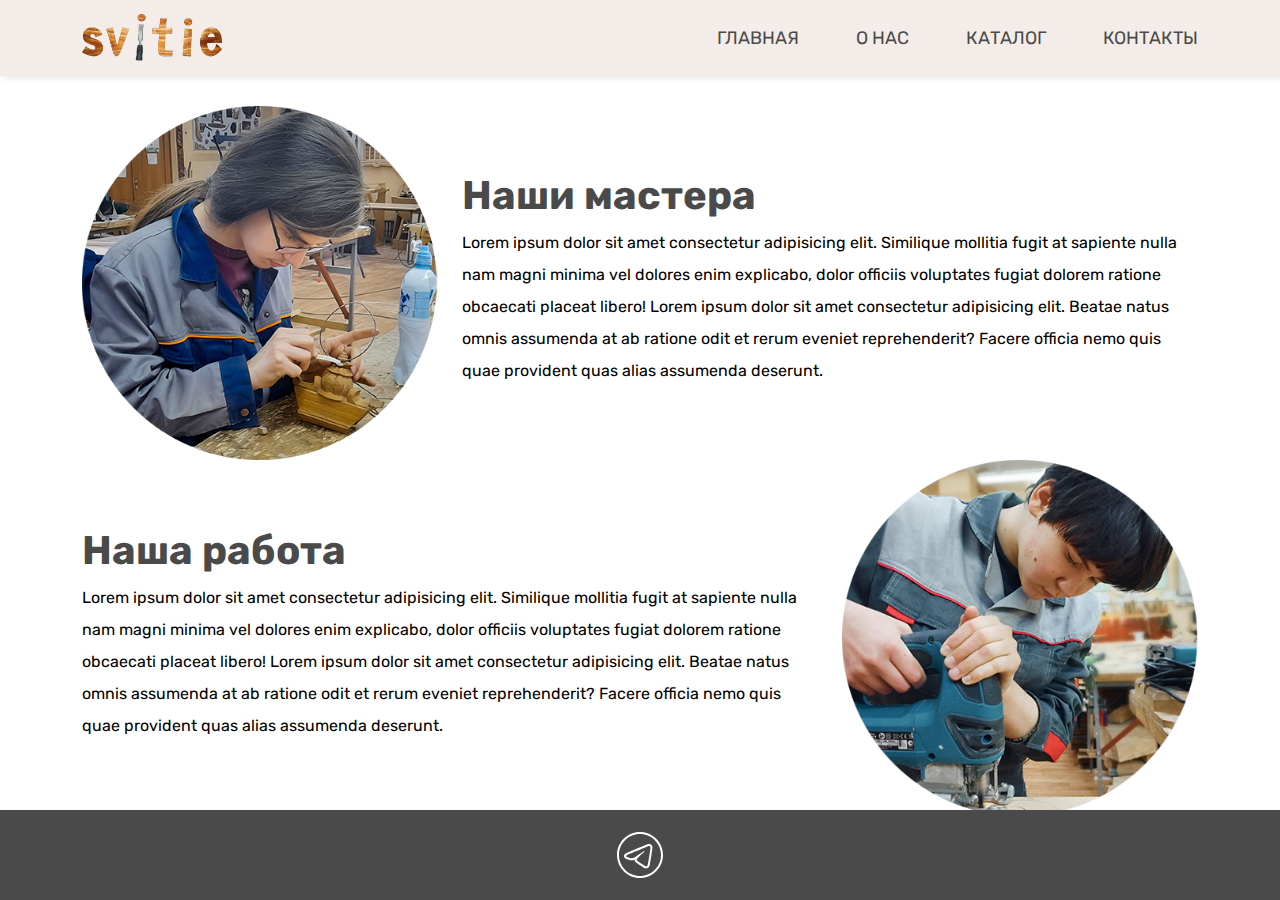
==== about.html @ c4469b09 "Add files via upload" ====
<html lang="en">
  <head>
    <meta charset="UTF-8" />
    <meta name="viewport" content="width=device-width, initial-scale=1.0" />
    <title>Магазин деревянных шедевров</title>
    <link rel="stylesheet" href="css/normalize.css" />
    <link
      rel="stylesheet"
      href="https://cdnjs.cloudflare.com/ajax/libs/animate.css/4.1.1/animate.min.css"
    />
    <link rel="stylesheet" href="css/bootstrap-grid.css" />
    <link rel="stylesheet" href="css/hover.css" />
    <link rel="stylesheet" href="css/style.css" />
    <link rel="stylesheet" href="css/media.css" />
    <link type="image/x-icon" href="img/favicon.png" rel="shortcut icon" />
  </head>
  <body>
    <header class="header">
      <div class="container">
        <div class="row">
          <div
            class="col-lg-3 col-md-3 col-sm-12 d-flex justify-content-lg-start justify-content-center header__logo"
          >
            <a href="index.html" class="logo">
              <img
                src="img/Svitie.png"
                alt="Логотип Svitie"
                width="140"
                height="48"
              />
            </a>
          </div>
          <div
            class="col-lg-9 col-md-9 col-sm-12 d-flex justify-content-lg-end justify-content-end"
          >
            <nav class="header__nav" aria-label="Главное меню">
              <ul class="list-reset header__menu">
                <li class="header__item">
                  <a href="index.html" class="header__link">Главная</a>
                </li>
                <li class="header__item">
                  <a href="#about-us" class="header__link">О&nbsp;нас</a>
                </li>
                <li class="header__item">
                  <a href="catalog.html" class="header__link">Каталог</a>
                </li>
                <li class="header__item">
                  <a href="contacts.html" class="header__link">Контакты</a>
                </li>
              </ul>
            </nav>
          </div>
        </div>
      </div>
    </header>

    <main>
      <section class="story">
        <div class="container">
          <div class="row align-items-center story__row">
            <div class="col-lg-4 col-md-5">
              <picture>
                <source media="(max-width: 767px)" srcset="img/vitek_576.png" />
                <source media="(max-width: 992px)" srcset="img/vitek_768.png" />
                <img
                  src="img/vitek.png"
                  class="about__pics"
                  alt=""
                  aria-hidden="true"
                />
              </picture>
            </div>
            <div class="col-lg-8 col-md-7 col-sm-12 story__right">
              <h1 class="story__title text-reset">Наши мастера</h1>
              <p class="text-reset about__text">
                Lorem ipsum dolor sit amet consectetur adipisicing elit.
                Similique mollitia fugit at sapiente nulla nam magni minima vel
                dolores enim explicabo, dolor officiis voluptates fugiat dolorem
                ratione obcaecati placeat libero! Lorem ipsum dolor sit amet
                consectetur adipisicing elit. Beatae natus omnis assumenda at ab
                ratione odit et rerum eveniet reprehenderit? Facere officia nemo
                quis quae provident quas alias assumenda deserunt.
              </p>
            </div>
          </div>
          <div class="row align-items-center story__row">
            <div class="col-lg-8 col-md-7 col-sm-12 story__right">
              <h1 class="story__title text-reset">Наша работа</h1>
              <p class="text-reset about__text">
                Lorem ipsum dolor sit amet consectetur adipisicing elit.
                Similique mollitia fugit at sapiente nulla nam magni minima vel
                dolores enim explicabo, dolor officiis voluptates fugiat dolorem
                ratione obcaecati placeat libero! Lorem ipsum dolor sit amet
                consectetur adipisicing elit. Beatae natus omnis assumenda at ab
                ratione odit et rerum eveniet reprehenderit? Facere officia nemo
                quis quae provident quas alias assumenda deserunt.
              </p>
            </div>
            <div class="col-lg-4 col-md-5">
              <picture>
                <source media="(max-width: 767px)" srcset="img/sveta_576.png" />
                <source media="(max-width: 992px)" srcset="img/sveta_768.png" />
                <img
                  src="img/sveta.png"
                  class="about__pics"
                  alt=""
                  aria-hidden="true"
                />
              </picture>
            </div>
          </div>
        </div>
      </section>
    </main>
    <footer class="footer footer-fixed">
      <div class="container d-flex justify-content-center">
        <svg
          xmlns="http://www.w3.org/2000/svg"
          viewBox="0 0 50 50"
          width="50px"
          height="50px"
          fill="white"
        >
          <path
            d="M 25 2 C 12.309288 2 2 12.309297 2 25 C 2 37.690703 12.309288 48 25 48 C 37.690712 48 48 37.690703 48 25 C 48 12.309297 37.690712 2 25 2 z M 25 4 C 36.609833 4 46 13.390175 46 25 C 46 36.609825 36.609833 46 25 46 C 13.390167 46 4 36.609825 4 25 C 4 13.390175 13.390167 4 25 4 z M 34.087891 14.035156 C 33.403891 14.035156 32.635328 14.193578 31.736328 14.517578 C 30.340328 15.020578 13.920734 21.992156 12.052734 22.785156 C 10.984734 23.239156 8.9960938 24.083656 8.9960938 26.097656 C 8.9960938 27.432656 9.7783594 28.3875 11.318359 28.9375 C 12.146359 29.2325 14.112906 29.828578 15.253906 30.142578 C 15.737906 30.275578 16.25225 30.34375 16.78125 30.34375 C 17.81625 30.34375 18.857828 30.085859 19.673828 29.630859 C 19.666828 29.798859 19.671406 29.968672 19.691406 30.138672 C 19.814406 31.188672 20.461875 32.17625 21.421875 32.78125 C 22.049875 33.17725 27.179312 36.614156 27.945312 37.160156 C 29.021313 37.929156 30.210813 38.335938 31.382812 38.335938 C 33.622813 38.335938 34.374328 36.023109 34.736328 34.912109 C 35.261328 33.299109 37.227219 20.182141 37.449219 17.869141 C 37.600219 16.284141 36.939641 14.978953 35.681641 14.376953 C 35.210641 14.149953 34.672891 14.035156 34.087891 14.035156 z M 34.087891 16.035156 C 34.362891 16.035156 34.608406 16.080641 34.816406 16.181641 C 35.289406 16.408641 35.530031 16.914688 35.457031 17.679688 C 35.215031 20.202687 33.253938 33.008969 32.835938 34.292969 C 32.477938 35.390969 32.100813 36.335938 31.382812 36.335938 C 30.664813 36.335938 29.880422 36.08425 29.107422 35.53125 C 28.334422 34.97925 23.201281 31.536891 22.488281 31.087891 C 21.863281 30.693891 21.201813 29.711719 22.132812 28.761719 C 22.899812 27.979719 28.717844 22.332938 29.214844 21.835938 C 29.584844 21.464938 29.411828 21.017578 29.048828 21.017578 C 28.923828 21.017578 28.774141 21.070266 28.619141 21.197266 C 28.011141 21.694266 19.534781 27.366266 18.800781 27.822266 C 18.314781 28.124266 17.56225 28.341797 16.78125 28.341797 C 16.44825 28.341797 16.111109 28.301891 15.787109 28.212891 C 14.659109 27.901891 12.750187 27.322734 11.992188 27.052734 C 11.263188 26.792734 10.998047 26.543656 10.998047 26.097656 C 10.998047 25.463656 11.892938 25.026 12.835938 24.625 C 13.831938 24.202 31.066062 16.883437 32.414062 16.398438 C 33.038062 16.172438 33.608891 16.035156 34.087891 16.035156 z"
          />
        </svg>
      </div>
    </footer>
  </body>
</html>
---- css/style.css ----
:root {
  --title-color: #4a4a4a;
  --hover-color: #eaaa85;
  --active-color: #f76714;
  --background-color: #f3ece8;
  --card-color: #ffffff;
  --dark-grey: #414141;
  --light-grey: #cacaca;
}

@font-face {
  font-family: "Rubik";
  src: url("../fonts/Rubik-Regular.ttf") format("truetype");
  font-weight: 400;
  font-style: normal;
  font-display: swap;
}

@font-face {
  font-family: "Rubik";
  src: url("../fonts/Rubik-Medium.ttf") format("truetype");
  font-weight: 600;
  font-style: normal;
  font-display: swap;
}

@font-face {
  font-family: "Rubik";
  src: url("../fonts/Rubik-Bold.ttf") format("truetype");
  font-weight: 700;
  font-style: normal;
  font-display: swap;
}

html {
  box-sizing: border-box;
}

*,
::after,
::before {
  box-sizing: inherit;
}

img {
  max-width: 100%;
}

body {
  font-family: "Rubik", Arial, Helvetica, sans-serif;
  font-weight: 400;
  font-size: 16px;
  line-height: 200%;
}

a {
  color: inherit;
  text-decoration: none;
}

.btn-reset {
  border: none;
  padding: 0;
  background-color: transparent;
  cursor: pointer;
}

.list-reset {
  margin-top: 0;
  margin-bottom: 0;
  padding-left: 0;
  list-style-type: none;
}

.li-reset {
  margin: 0;
}

.text-reset {
  margin: 0;
}

section {
  padding-left: 20px;
  padding-right: 20px;
}

.hvr-radial-in:before {
  background-color: var(--background-color);
}

.common-title {
  margin-bottom: 30px;
  font-size: 30px;
  font-weight: 700;
  text-align: center;
  color: var(--title-color);
}

/* header */

.header {
  padding: 14px 0;
  background-color: var(--background-color);
  position: sticky;
  top: 0;
  z-index: 2;
  box-shadow: 4px 0px 8px 0px rgba(34, 60, 80, 0.2);
}

.header__logo {
  flex-shrink: 0;
}

.header__menu {
  display: flex;
  gap: 57px;
}

.header__nav {
  display: flex;
  align-items: center;
}

.header__link {
  font-size: 18px;
  text-transform: uppercase;
  color: var(--title-color);
  transition: color 0.3s ease-in-out;
}

.header__link:focus-visible {
  outline: 2px solid var(--hover-color);
  outline-offset: 2px;
}

.header__link:hover {
  color: var(--hover-color);
}

.header__link:active {
  color: var(--active-color);
}

/* first */

.first__row {
  min-height: 560px;
}

.first__left {
  display: flex;
  flex-direction: column;
}

.first__picture {
  display: flex;
  flex-direction: column;
  align-items: center;
}

.first__title {
  margin-bottom: 25px;
  font-size: 50px;
  line-height: 100%;
  font-weight: 700;
  text-align: center;
  color: var(--title-color);
}

.first__btn {
  font-size: 16px;
  line-height: 100%;
  text-transform: uppercase;
  text-align: center;
  padding: 20px 0;
  width: 210px;
  background-color: var(--background-color);
  border-radius: 10px;
  align-self: center;
}

.first__btn:focus-visible {
  outline: 2px solid var(--hover-color);
  outline-offset: 2px;
}

.first__btn:hover {
  background-color: var(--hover-color);
}

.first__btn:active {
  background-color: var(--active-color);
}

/* second */

.second {
  background-color: var(--background-color);
  padding: 30px 0;
  justify-content: space-between;
}

.second__title {
  text-align: center;
}

.second__row {
  row-gap: 30px;
}

.second__card {
  display: flex;
  flex-direction: column;
  justify-content: space-between;
  min-height: 250px;
  padding: 10px 10px;
  border-radius: 10px;
  background-color: var(--card-color);
  background-size: auto 80%;
  background-repeat: no-repeat;
  background-position: 90% 50%;
}

.second__card-one {
  background-image: url("../img/krug.png");
}

.second__card-two {
  background-image: url("../img/mask.png");
}

.second__card-three {
  background-image: url("../img/cifrykotiki_1.png");
}

.second__list {
  display: flex;
}

.second_selected {
  font-size: 15px;
  font-weight: 700;
  color: var(--active-color);
}

.second__caption {
  font-size: 25px;
  color: black;
  margin: 0;
  margin-bottom: 20px;
  text-shadow: 2px 2px 4px rgb(255, 255, 255);
}

.second__descr {
  width: 50%;
}

.second__btn {
  font-size: 16px;
  line-height: 100%;
  text-transform: uppercase;
  text-align: center;
  padding: 10px 0;
  width: 110px;
  background-color: var(--active-color);
  border-radius: 10px;
}

.second__btn:focus-visible {
  outline: 2px solid var(--hover-color);
  outline-offset: 2px;
}

.second__btn:hover {
  background-color: var(--hover-color);
}

.second__btn:active {
  background-color: var(--active-color);
}

/* footer */
.footer {
  display: flex;
  align-items: center;
  padding: 20px 0;
  min-height: 50px;
  background-color: var(--title-color);
}

.footer svg {
  transition: fill 0.3s ease-in-out;
}

.footer svg:hover {
  fill: var(--active-color);
}

/* about us page */

.story {
  min-height: 350px;
  padding-top: 30px;
  padding-bottom: 30px;
}

.story__title {
  margin-bottom: 15px;
  font-size: 40px;
  color: var(--title-color);
}

.about__pics {
  width: 100%;
}

/* catalog page */

.catalog {
  min-height: 400px;
  padding: 25px 0;
}

.catalog__row {
  row-gap: 25px;
}

.catalog__card {
  flex-direction: column;
  padding: 20px;
  background-color: var(--background-color);
  min-height: 400px;
  justify-content: space-between;
}

.catalog__descr {
  flex-direction: column;
}

.catalog__product {
  padding-top: 10px;
  padding-bottom: 10px;
  text-align: center;
  line-height: 120%;
  font-size: 18px;
}

.catalog__title {
  color: var(--title-color);
}

.catalog__img {
  max-height: 220px;
}

.catalog__link {
  flex-direction: column;
}

.catalog__price {
  margin-bottom: 15px;
}

.catalog__btn {
  width: 150px;
  padding: 5px 10px;
  background-color: var(--title-color);
  text-align: center;
  outline: solid 1px black;
  border-radius: 5px;
}

.catalog__btn:focus-visible {
  outline: 2px solid var(--hover-color);
  outline-offset: 2px;
}

.catalog__btn:hover {
  background-color: var(--hover-color);
  outline: none;
}

.catalog__btn:active {
  background-color: var(--active-color);
  outline: none;
}

/* contacts */

.contacts__row {
  padding: 30px 0;
}

.contacts__title {
  text-align: center;
  border-bottom: solid 1px;
  padding-bottom: 30px;
}

.contacts__form {
  flex-direction: column;
  justify-content: space-between;
}

.contacts__fields {
  flex-direction: column;
  display: flex;
  width: 45%;
  justify-content: space-between;
}

.form-right {
  width: 100%;
  margin-bottom: 30px;
}

.contacts__input {
  padding: 5px 17px;
  width: 95%;
  height: 30px;
  border-radius: 5px;
  border: none;
  outline: solid 1px var(--dark-grey);
  background-color: var(--background-color);
  transition: 0.3s background-color ease-in-out;
}

.contacts-textarea {
  min-height: 150px;
  padding: 20px;
  color: #ffffff;
  resize: none;
}

.contacts__btn {
  width: 160px;
  margin-right: 22px;
  padding: 15px 12px;
  border-radius: 5px;
  outline: none;
  transition: 0.3s background-color ease;
}

.contacts__btn:focus-visible {
  background-color: var(--hover-color);
}

.contacts__btn:hover {
  background-color: var(--hover-color);
}

.contacts__btn:active {
  background-color: var(--active-color);
}

.form-check {
  font-size: 10px;
}

.contacts-block {
  height: 233px;
}

.form-left {
  border-right: solid 1px black;
}

.cont-text {
  line-height: 100%;
}

.cont-subblock {
  margin-bottom: 15px;
}

.footer-fixed {
  position: fixed;
  bottom: 0;
  left: 0;
  right: 0;
}
---- css/media.css ----
/* 992 */
@media (max-width: 1100px) {
  .first__title {
    font-size: 40px;
  }
}

@media (max-width: 992px) {
  .first__title {
    margin-bottom: 0;
  }

  .about__text {
    font-size: 14px;
  }

  .story__row {
    margin-bottom: 10px;
  }

  .story__title {
    font-size: 30px;
  }
}

/* 991 */

@media (max-width: 991px) {
  .form-left {
    border: none;
    display: flex;
    gap: 40px;
  }

  .form-right {
    justify-content: space-between;
  }

  .contacts-block {
    height: auto;
  }

  .contacts__fields {
    width: 50%;
  }
}

/* 576 */
@media (max-width: 767px) {
  .header__nav {
    overflow-x: scroll;
  }

  .about__pics {
    display: none;
  }
}

/* 320 */
@media (max-width: 575px) {
  .form-left {
    flex-direction: column;
    gap: 0;
    margin-bottom: 15px;
  }

  .cont-subblock {
    display: flex;
    margin: 0;
  }

  .cont-text {
    line-height: inherit;
    margin-right: 10px;
  }

  .cont-text a {
    line-height: 120%;
  }

  .form-right {
    flex-direction: column;
    margin: 0;
  }

  .contacts__fields {
    width: 100%;
  }

  .contacts__input {
    margin-bottom: 20px;
  }

  .contacts__title {
    border: none;
    margin: 0;
    padding-bottom: 20px;
  }
}
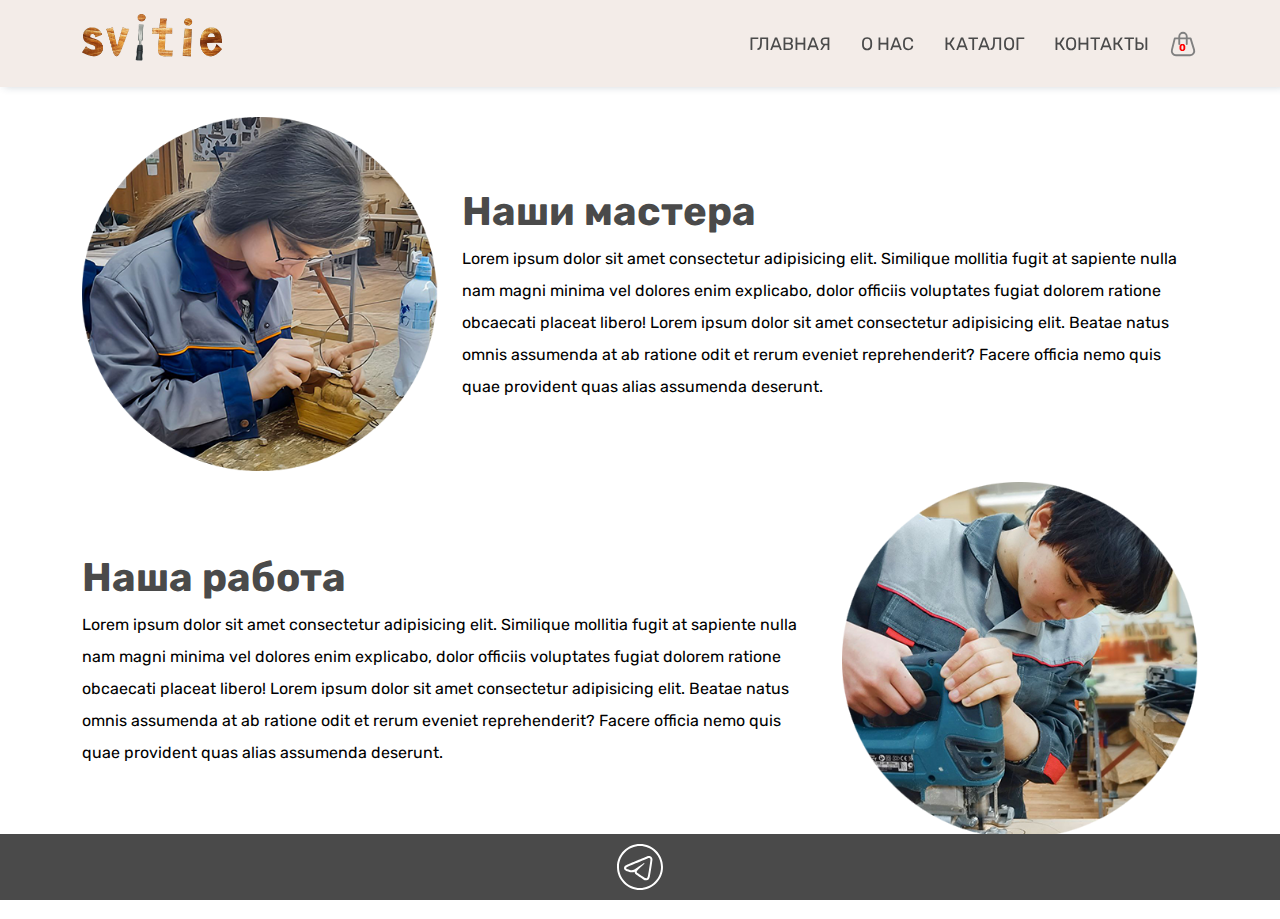
==== commit 47d2d7df: "111" ====
--- a/about.html
+++ b/about.html
@@ -1,3 +1,4 @@
+<!DOCTYPE html>
 <html lang="en">
   <head>
     <meta charset="UTF-8" />
@@ -13,13 +14,14 @@
     <link rel="stylesheet" href="css/style.css" />
     <link rel="stylesheet" href="css/media.css" />
     <link type="image/x-icon" href="img/favicon.png" rel="shortcut icon" />
+    <script src="js/script.js"></script>
   </head>
   <body>
     <header class="header">
       <div class="container">
-        <div class="row">
+        <div class="row header__row">
           <div
-            class="col-lg-3 col-md-3 col-sm-12 d-flex justify-content-lg-start justify-content-center header__logo"
+            class="col-lg-3 col-sm-5 d-flex justify-content-start header__logo"
           >
             <a href="index.html" class="logo">
               <img
@@ -30,16 +32,14 @@
               />
             </a>
           </div>
-          <div
-            class="col-lg-9 col-md-9 col-sm-12 d-flex justify-content-lg-end justify-content-end"
-          >
+          <div class="col-lg-9 col-sm-3 d-flex justify-content-end">
             <nav class="header__nav" aria-label="Главное меню">
               <ul class="list-reset header__menu">
                 <li class="header__item">
                   <a href="index.html" class="header__link">Главная</a>
                 </li>
                 <li class="header__item">
-                  <a href="#about-us" class="header__link">О&nbsp;нас</a>
+                  <a href="about.html" class="header__link">О&nbsp;нас</a>
                 </li>
                 <li class="header__item">
                   <a href="catalog.html" class="header__link">Каталог</a>
@@ -47,8 +47,45 @@
                 <li class="header__item">
                   <a href="contacts.html" class="header__link">Контакты</a>
                 </li>
+                <li class="header__item bag">
+                  <span id="bag-id" class="bought-items">0</span>
+                  <svg
+                    viewBox="0 0 32 32"
+                    xmlns="http://www.w3.org/2000/svg"
+                    width="30"
+                    height="30"
+                  >
+                    <defs>
+                      <style>
+                        .cls-1 {
+                          fill: none;
+                        }
+                      </style>
+                    </defs>
+                    <title />
+                    <g
+                      data-name="Layer 2"
+                      id="Layer_2"
+                      fill="grey"
+                      stroke-width="0.5px"
+                    >
+                      <path
+                        d="M23.52,29h-15a5.48,5.48,0,0,1-5.31-6.83L6.25,9.76a1,1,0,0,1,1-.76H24a1,1,0,0,1,1,.7l3.78,12.16a5.49,5.49,0,0,1-.83,4.91A5.41,5.41,0,0,1,23.52,29ZM8,11,5.11,22.65A3.5,3.5,0,0,0,8.48,27h15a3.44,3.44,0,0,0,2.79-1.42,3.5,3.5,0,0,0,.53-3.13L23.28,11Z"
+                      />
+                      <path
+                        d="M20,17a1,1,0,0,1-1-1V8a3,3,0,0,0-6,0v8a1,1,0,0,1-2,0V8A5,5,0,0,1,21,8v8A1,1,0,0,1,20,17Z"
+                      />
+                    </g>
+                    <g id="frame">
+                      <rect class="cls-1" height="32" width="32" />
+                    </g>
+                  </svg>
+                </li>
               </ul>
             </nav>
+            <div class="header__burger" onclick="burgerMenu()">
+              <span class="burger-span"></span>
+            </div>
           </div>
         </div>
       </div>
--- a/css/style.css
+++ b/css/style.css
@@ -99,27 +99,110 @@
 
 /* header */
 
+.open {
+  display: flex !important;
+}
+
 .header {
   padding: 14px 0;
   background-color: var(--background-color);
   position: sticky;
   top: 0;
-  z-index: 2;
+  z-index: 60;
   box-shadow: 4px 0px 8px 0px rgba(34, 60, 80, 0.2);
+}
+
+.header__row {
+  justify-content: space-between;
 }
 
 .header__logo {
   flex-shrink: 0;
 }
 
+.header__nav {
+  display: flex;
+  align-items: center;
+}
+
+.header__burger {
+  display: none;
+  position: relative;
+  align-self: center;
+  z-index: 50;
+  justify-content: flex-end;
+  align-items: center;
+  width: 30px;
+  height: 25px;
+}
+
+.header__burger span {
+  display: inherit;
+  height: 3px;
+  width: 100%;
+  background-color: var(--dark-grey);
+  transform: scale(1);
+}
+
+.header__burger::before,
+.header__burger::after {
+  content: "";
+  position: absolute;
+  height: 3px;
+  width: 100%;
+  background-color: var(--dark-grey);
+  transition: all 0.3s ease-in-out;
+}
+
+.header__burger::before {
+  top: 0;
+}
+
+.header__burger::after {
+  bottom: 0;
+}
+
+.header__burger.active::before {
+  top: 50%;
+  transform: rotate(45deg) translate(0, 50%);
+}
+
+.header__burger.active::after {
+  bottom: 36%;
+  right: 2px;
+  transform: rotate(-45deg) translate(0, 50%);
+}
+
+.header__burger.active span {
+  transform: scale(0);
+}
+
 .header__menu {
   display: flex;
-  gap: 57px;
-}
-
-.header__nav {
-  display: flex;
+  gap: 30px;
   align-items: center;
+  transition: all 0.5s ease-in-out;
+}
+
+.header__menu.active {
+  top: 90px;
+  text-align: right;
+}
+
+.header__item {
+  display: flex;
+}
+
+.bought-items {
+  width: 7px;
+  color: red;
+  font-size: 10px;
+  font-weight: 700;
+  text-align: center;
+  line-height: 100%;
+  padding-top: 14px;
+  margin-right: -18px;
+  border-radius: 50%;
 }
 
 .header__link {
@@ -193,23 +276,23 @@
   background-color: var(--active-color);
 }
 
-/* second */
-
-.second {
+/* sample */
+
+.sample {
   background-color: var(--background-color);
   padding: 30px 0;
   justify-content: space-between;
 }
 
-.second__title {
-  text-align: center;
-}
-
-.second__row {
+.sample__title {
+  text-align: center;
+}
+
+.sample__row {
   row-gap: 30px;
 }
 
-.second__card {
+.sample__card {
   display: flex;
   flex-direction: column;
   justify-content: space-between;
@@ -222,29 +305,29 @@
   background-position: 90% 50%;
 }
 
-.second__card-one {
+.sample__card-one {
   background-image: url("../img/krug.png");
 }
 
-.second__card-two {
+.sample__card-two {
   background-image: url("../img/mask.png");
 }
 
-.second__card-three {
+.sample__card-three {
   background-image: url("../img/cifrykotiki_1.png");
 }
 
-.second__list {
-  display: flex;
-}
-
-.second_selected {
+.sample__list {
+  display: flex;
+}
+
+.sample_selected {
   font-size: 15px;
   font-weight: 700;
   color: var(--active-color);
 }
 
-.second__caption {
+.sample__caption {
   font-size: 25px;
   color: black;
   margin: 0;
@@ -252,11 +335,11 @@
   text-shadow: 2px 2px 4px rgb(255, 255, 255);
 }
 
-.second__descr {
+.sample__descr {
   width: 50%;
 }
 
-.second__btn {
+.sample__btn {
   font-size: 16px;
   line-height: 100%;
   text-transform: uppercase;
@@ -267,16 +350,16 @@
   border-radius: 10px;
 }
 
-.second__btn:focus-visible {
+.sample__btn:focus-visible {
   outline: 2px solid var(--hover-color);
   outline-offset: 2px;
 }
 
-.second__btn:hover {
+.sample__btn:hover {
   background-color: var(--hover-color);
 }
 
-.second__btn:active {
+.sample__btn:active {
   background-color: var(--active-color);
 }
 
@@ -284,7 +367,7 @@
 .footer {
   display: flex;
   align-items: center;
-  padding: 20px 0;
+  padding: 8px 0;
   min-height: 50px;
   background-color: var(--title-color);
 }
@@ -295,6 +378,13 @@
 
 .footer svg:hover {
   fill: var(--active-color);
+}
+
+.footer-fixed {
+  position: fixed;
+  bottom: 0;
+  left: 0;
+  right: 0;
 }
 
 /* about us page */
@@ -302,7 +392,7 @@
 .story {
   min-height: 350px;
   padding-top: 30px;
-  padding-bottom: 30px;
+  padding-bottom: 70px;
 }
 
 .story__title {
@@ -364,7 +454,7 @@
 
 .catalog__btn {
   width: 150px;
-  padding: 5px 10px;
+  padding: 10px 10px;
   background-color: var(--title-color);
   text-align: center;
   outline: solid 1px black;
@@ -473,10 +563,3 @@
 .cont-subblock {
   margin-bottom: 15px;
 }
-
-.footer-fixed {
-  position: fixed;
-  bottom: 0;
-  left: 0;
-  right: 0;
-}
--- a/css/media.css
+++ b/css/media.css
@@ -6,10 +6,6 @@
 }
 
 @media (max-width: 992px) {
-  .first__title {
-    margin-bottom: 0;
-  }
-
   .about__text {
     font-size: 14px;
   }
@@ -47,17 +43,65 @@
 
 /* 576 */
 @media (max-width: 767px) {
-  .header__nav {
-    overflow-x: scroll;
+  body.noscroll {
+    overflow: hidden;
+  }
+
+  .row > * {
+    width: auto;
+  }
+
+  .header__row {
+    flex-wrap: nowrap;
+  }
+
+  .header__menu {
+    display: none;
+    flex-direction: column;
+    position: fixed;
+    width: 100%;
+    padding: 20px 20px;
+    gap: 0px;
+    overflow-y: auto;
+    left: 0;
+    top: -200%;
+    background-color: var(--background-color);
+  }
+
+  .header__burger {
+    display: flex;
+  }
+
+  .header__item {
+    width: 100%;
+    justify-content: flex-end;
   }
 
   .about__pics {
     display: none;
   }
+
+  .first__title {
+    font-size: 30px;
+  }
+
+  .sample__li {
+    width: 100%;
+  }
 }
 
 /* 320 */
 @media (max-width: 575px) {
+  .first__title {
+    font-size: 25px;
+    margin-bottom: 15px;
+    padding-top: 10px;
+  }
+
+  .first__row {
+    min-height: 400px;
+  }
+
   .form-left {
     flex-direction: column;
     gap: 0;
@@ -96,4 +140,13 @@
     margin: 0;
     padding-bottom: 20px;
   }
+
+  .catalog__li {
+    width: 100%;
+  }
+
+  .form-wrapper {
+    display: flex;
+    flex-direction: column;
+  }
 }
